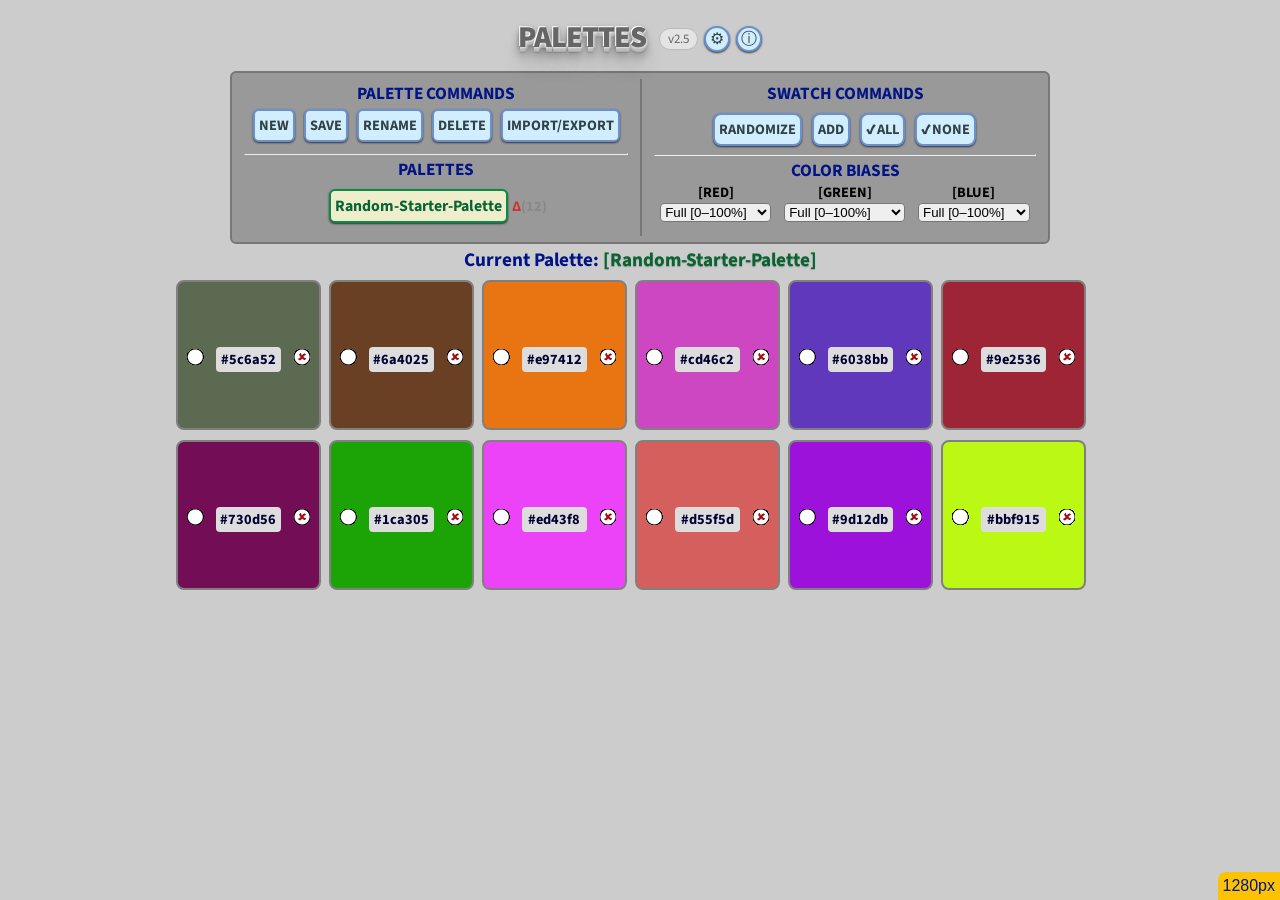
==== Palettes.html @ f2bbbe5a "Palettes v2.5 (formerly Palette Tweaker) Initial public release: vanilla-JS color palette editor, MI" ====
<!DOCTYPE html>
<html lang="en">
<head>
<meta charset="UTF-8">
<meta name="author" content="Dennis F. Freeze (DFF), monolithdesign.com">
<meta name="copyright" content="Dennis F. Freeze">
<meta name="description" content="Palettes: quickly create and edit color palettes with biased semi-random colors.">
<title>Palettes</title>
<link rel="shortcut icon" href="/favicon.ico" />
<meta name=viewport content="width=device-width, initial-scale=1">
<link rel="stylesheet" type="text/css" media="all" href="Palettes.css?v=20261003a" />
<link href='https://fonts.googleapis.com/css?family=Acme|Source+Sans+Pro:400,600,900' rel='stylesheet' type='text/css'>
</head>

<body>

<div id="outerbox">

<div id="header">
<h1>Palettes <span id="version-badge" class="version-badge">v2.5</span><a href="#0" id="settings-button" class="title-icon-button" title="Open the Settings/Help panel." aria-label="Settings">&#9881;<span class="settings-modified symbol-emphasis">&thinsp;&Delta;</span></a><a href="Palettes-Help.html" id="help-button" class="title-icon-button" title="Show the Help page for Palettes." aria-label="Help">&#9432;</a></h1>

<div id="header-columns">

<div class="command-box" id="column-palette">
  <h2 class="helping-header">PALETTE COMMANDS</h2>
  <a href="#0" id="new-button" class="command-button" title="Create a new Palette, and auto-fill it with random (and unbiased) colors.">NEW</a>
  <a href="#0" id="save-all-button" class="command-button" title="Save ALL palettes and settings in Local Storage in the browser.">SAVE</a>
  <a href="#0" id="rename-button" class="command-button" title="Rename the Current Palette.">RENAME</a>
  <a href="#0" id="delete-button" class="command-button" title="Delete the Current Palette.">DELETE</a>
  <a href="#0" id="exporter-button" class="command-button" title="Open the Import/Export/Merge panel.">IMPORT/EXPORT</a>
  <hr style="padding:0; margin-top:8px; margin-bottom:2px;" />
  <h2 class="helping-header">PALETTES</h2>
  <p id="palette-chooser"></p>
</div><!--   end of #column-palette   -->

<div class="command-box" id="column-swatch">
<h2 class="helping-header">SWATCH COMMANDS</h2>
<p id="palette-commands">
  <a href="#0" id="random-button" class="command-button"
    title="Randomize the UNSELECTED colors in the current Palette using current Color Bias settings.">RANDOMIZE</a>
  <a href="#0" id="add-button" class="command-button"
    title="Add a NEW color to the current Palette. Default suggestion uses current color biases.">ADD</a>
  <a href="#0" id="select-button" class="command-button"
    title="Select (check) ALL Color Swatches in this palette.">&#10004;&thinsp;ALL</a>
  <a href="#0" id="deselect-button" class="command-button"
    title="Deselect (uncheck) ALL Color Swatches in this palette.">&#10004;&thinsp;NONE</a>
</p>
<hr style="padding:0; margin-top:2px; margin-bottom:2px;" />
<h2 class="helping-header">COLOR BIASES</h2>
<div id="color-bias-table">
<div id="color-bias-row">
<div class="bias-label-column">&nbsp;[RED]&nbsp;<br>
<form id="select-bias-red" class="color-selector">
  <select id="selector-red">
  <option value="" disabled="disabled" selected="selected">Select RED Bias:</option>
  <option value="Full">Full [0&ndash;100%]</option>
  <option value="Minimum">Minimum [0%]</option>
  <option value="Least">Least [0&ndash;25%]</option>
  <option value="Less">Less [0&ndash;50%]</option>
  <option value="Middle">Middle [25%&ndash;75%]</option>
  <option value="Half">Half [50%]</option>
  <option value="More">More [50%&ndash;100%]</option>
  <option value="Most">Most [75%&ndash;100%]</option>
  <option value="Maximum">Maximum [100%]</option>
  </select>
</form>
</div>
<div class="bias-label-column">&nbsp;[GREEN]&nbsp;<br>
<form id="select-bias-green" class="color-selector">
  <select id="selector-green">
  <option value="" disabled="disabled" selected="selected">Select GREEN Bias:</option>
  <option value="Full">Full [0&ndash;100%]</option>
  <option value="Minimum">Minimum [0%]</option>
  <option value="Least">Least [0&ndash;25%]</option>
  <option value="Less">Less [0&ndash;50%]</option>
  <option value="Middle">Middle [25%&ndash;75%]</option>
  <option value="Half">Half [50%]</option>
  <option value="More">More [50%&ndash;100%]</option>
  <option value="Most">Most [75%&ndash;100%]</option>
  <option value="Maximum">Maximum [100%]</option>
  </select>
</form>
</div>
<div class="bias-label-column">&nbsp;[BLUE]&nbsp;<br>
<form id="select-bias-blue" class="color-selector">
  <select id="selector-blue">
  <option value="" disabled="disabled" selected="selected">Select BLUE Bias:</option>
  <option value="Full">Full [0&ndash;100%]</option>
  <option value="Minimum">Minimum [0%]</option>
  <option value="Least">Least [0&ndash;25%]</option>
  <option value="Less">Less [0&ndash;50%]</option>
  <option value="Middle">Middle [25%&ndash;75%]</option>
  <option value="Half">Half [50%]</option>
  <option value="More">More [50%&ndash;100%]</option>
  <option value="Most">Most [75%&ndash;100%]</option>
  <option value="Maximum">Maximum [100%]</option>
  </select>
</form>
</div>
</div><!--   #color-bias-row   -->
</div><!--   #color-bias-table   -->

</div><!--   end of #column-swatch   -->

</div><!--   end of #header-columns   -->

</div><!--   end of #header   -->

<div id="content">
<h2>Current Palette: <span id="pnspan"></span></h2>
<div id="palette">
<!-- Inject Color Boxes here! -->
</div><!--   end of #palette   -->

</div><!--   end of #content   -->

<!--   Import/Export modal (opened by the IMPORT/EXPORT button)   -->
<div class="modal-overlay" id="import-export-modal" aria-hidden="true">
<div class="modal-box" role="dialog" aria-labelledby="import-export-title">
<button type="button" class="modal-close" id="import-export-close" aria-label="Close Import/Export panel">&times;</button>
<div id="import-export-box">
<h2 class="helping-header" id="import-export-title">Palette Import / Export</h2>
<p style="line-height:2em;">
  <a href="#0" id="merge-buffer" class="command-button" title="Merge colors into the Current Palette.">MERGE</a>
  <a href="#0" id="import-buffer" class="command-button" title="Import a Palette.">IMPORT</a>
  <a href="#0" id="export-buffer" class="command-button" title="Export the current Palette as CSV list of colors. Use Shift-EXPORT to export all palettes.">EXPORT</a>
  <a href="#0" id="clear-buffer" class="command-button" title="Clear the Import/Export Buffer.">CLEAR</a>
</p>
<form id="import-export-form">
<textarea id="import-export-buffer" name="import-export-buffer" placeholder="PALETTES: optional name [in brackets], then comma-separated #RRGGBB colors. [Demo Name],#cc0000,#33ff33,#ccc,#aaf">
</textarea>
</form>
</div><!--   end of #import-export-box    -->
</div><!--   end of .modal-box   -->
</div><!--   end of #import-export-modal   -->

<!--   Settings modal (opened by the SETTINGS button)   -->
<div class="modal-overlay" id="settings-modal" aria-hidden="true">
<div class="modal-box" role="dialog" aria-labelledby="settings-title">
<button type="button" class="modal-close" id="settings-close" aria-label="Close Settings panel">&times;</button>
<div id="settings-help-panel">
<h2 class="helping-header" id="settings-title">Settings &amp; Help Panel</h2>
<div id="options-panel">
<h3 class="helping-header">Global Settings</h3>
<p class="display-option">DEFAULT PALETTE SIZE: <a href="#0" id="palette-sizer" title="Click to change default Palette Size.">
  <span id="palette-size-field">12</span></a></p>
<p class="display-option">DEFAULT SHIFT-JUMP SIZE: <a href="#0" id="jump-sizer" title="Click to change default Shifted-Jump Size.">
  <span id="jump-size-field">5</span></a></p>
<p class="display-option">BACKGROUND COLOR: <a href="#0" id="bg-colorer" title="Click to change Background Color behind swatches.">
  <span id="palette-bg-color">#cccccc</span></a></p>
<p class="display-option">SHOW OBVIOUS HEADINGS: <a href="#0" id="bg-headings" title="Turn off obvious Headings for a more compact display.">
  <span id="show-headings-flag">Yes</span></a></p>
<p class="display-option">VERBOSE ALERTS: <a href="#0" id="bg-verbose" title="Enable more verbose user interactions.">
  <span id="show-verbose-flag">Yes</span></a></p>
</div><!--   end of #options-panel   -->
<form id="hex-converter">
<h3 class="helping-header">Hex/Decimal Converter</h3>
<p>DEC: <input type="text" name="dec" size="12" placeholder="Decimal Number" onBlur="hex.value=(this.value-0).toString(16);" /><br />
<a href="#0" style="display:block; text-indent:2em;" title="Click here to convert either direction!">&#x25BC;CONVERT&#x25B2;</a>
HEX: <input type="text" name="hex" size="12" placeholder="Hexadecimal" onBlur="dec.value=parseInt(this.value,16);" />
</p></form>
</div><!--   end of #settings-help-panel   -->
</div><!--   end of .modal-box   -->
</div><!--   end of #settings-modal   -->

</div><!--   end of #outerbox   -->

<script src="Palettes.js?v=20261003a"></script>

</body>
</html>
---- Palettes.css ----
/* Generated by less 2.5.1 */
@charset "utf-8";
/*  CSS for Palettes (formerly Palette Tweaker) / Dennis Freeze / Monolith Design / dff.monolith.design@gmail.com  */
/*---------------------------------------------------
    LESS Elements 0.9
  ---------------------------------------------------
    A set of useful LESS mixins
    More info at: http://lesselements.com
  ---------------------------------------------------*/
.auto-center {
  margin-left: auto;
  margin-right: auto;
}
.button-hover {
  background-color: #ffcccc;
  border: 2px solid #d77;
}
.regular-link {
  color: #324143;
  background-color: none;
}
* {
  -ms-box-sizing: border-box;
  -moz-box-sizing: border-box;
  -webkit-box-sizing: border-box;
  box-sizing: border-box;
}
body {
  background-color: #ccc;
  font-family: 'Source Sans Pro', 'Palatino Linotype', 'Book Antiqua', Palatino, serif;
}
h1 {
  font: 1.9em 'Source Sans Pro', 'Century Gothic', 'Arial Black', Arial, san-serif;
  font-weight: 900;
  text-align: center;
  text-transform: uppercase;
  letter-spacing: -1px;
  display: block;
  margin: 0;
  color: #324143;
  color: #666;
  padding: 0 30px 12px 30px;
  text-shadow: -1px -1px 0px white, 1px 1px 3px white, 2px 2px 2px #999999, 0 1px 0 #cccccc, 0 2px 0 #c9c9c9, 0 3px 0 #bbbbbb, 0 4px 0 #b9b9b9, 0 5px 0 #aaaaaa, 0 6px 1px rgba(0, 0, 0, 0.1), 0 0 5px rgba(0, 0, 0, 0.1), 0 1px 3px rgba(0, 0, 0, 0.3), 0 3px 5px rgba(0, 0, 0, 0.2), 0 5px 10px rgba(0, 0, 0, 0.25), 0 10px 10px rgba(0, 0, 0, 0.2), 0 20px 20px rgba(0, 0, 0, 0.15);
}
h2 {
  font-weight: bold;
  font-size: 120%;
  color: #001485;
  text-align: center;
  margin-top: 2px;
  margin-bottom: 2px;
  padding: 0;
}
h3 {
  font-size: 105%;
}
hr {
  margin-top: 2px;
  margin-bottom: 2px;
}
form {
  padding: 0;
  margin: 0;
}
a {
  text-decoration: none;
  padding: 2px 4px;
  outline: none;
  border-bottom: none;
  -webkit-border-radius: 6px;
  -moz-border-radius: 6px;
  border-radius: 6px;
}
a:link {
  color: #324143;
  background-color: none;
}
a:visited {
  color: #324143;
  background-color: none;
}
a:hover {
  background-color: #ffcccc;
  color: #943236;
}
a:active {
  background-color: #ffcccc;
}
#outerbox {
  max-width: 960px;
  min-width: 320px;
  margin: 4px auto;
  padding: 8px;
  position: relative;
}
.version-badge {
  display: inline-block;
  vertical-align: middle;
  font-family: 'Source Sans Pro', Arial, sans-serif;
  font-size: 13px;
  font-weight: normal;
  text-transform: none;
  letter-spacing: normal;
  text-shadow: none;
  color: #666;
  background-color: #e4e4e4;
  border: 1px solid #bbb;
  padding: 1px 8px;
  margin-left: 8px;
  -webkit-border-radius: 999px;
  -moz-border-radius: 999px;
  border-radius: 999px;
}
/* Settings (gear) and Help (info) icon buttons, up on the title line next
   to the version badge — keeps the two command columns focused on
   palette/swatch words only. Sized and reset the same way .version-badge
   resets the h1's big embossed uppercase styling. */
.title-icon-button {
  position: relative;
  display: inline-block;
  vertical-align: middle;
  font-family: 'Source Sans Pro', Arial, sans-serif;
  text-transform: none;
  letter-spacing: normal;
  text-shadow: none;
  font-weight: normal;
  font-size: 16px;
  line-height: 22px;
  width: 26px;
  height: 26px;
  padding: 0;
  margin-left: 6px;
  text-align: center;
  color: #001485;
  background-color: #d0eeff;
  border: 2px solid #6c90cc;
  -webkit-border-radius: 50%;
  -moz-border-radius: 50%;
  border-radius: 50%;
  box-shadow: 0 1px 2px #333;
}
.title-icon-button:hover {
  color: #c33;
  background-color: #ffcccc;
  border: 2px solid #d77;
}
.title-icon-button .settings-modified {
  position: absolute;
  top: -4px;
  right: -4px;
}
/* Header commands + palette selector, side by side in one shared frame so
   the two columns read as a single structure. Collapses back to a single
   column below 860px — see the media query near the bottom. */
#header-columns {
  display: grid;
  grid-template-columns: minmax(260px, 1fr) minmax(260px, 1fr);
  gap: 0;
  align-items: stretch;
  max-width: 820px;
  margin: 0 auto;
  background-color: #999;
  border: 2px solid #777;
  -webkit-border-radius: 6px;
  -moz-border-radius: 6px;
  border-radius: 6px;
  padding: 6px 0;
}
/* Both columns keep the .command-box class for its bold/centered text and
   its "a" button treatment below, but the box look itself (background,
   border, radius) now lives once on #header-columns instead of twice. */
#header-columns .command-box {
  background-color: transparent;
  border: none;
  border-radius: 0;
  padding-bottom: 0;
}
.command-button {
  border: 2px solid #6c90cc;
  color: #001485;
  background-color: #d0eeff;
}
.command-box {
  font-weight: bold;
  font-size: 90%;
  background-color: #999;
  text-align: center;
  border: 2px solid #777;
  -webkit-border-radius: 6px;
  -moz-border-radius: 6px;
  border-radius: 6px;
  padding-bottom: 4px;
}
.command-box a {
  display: inline-block;
  padding: 4px;
  margin: 3px;
  box-shadow: 0 1px 2px #333;
}
.command-box a:hover {
  color: #c33;
  background-color: #ffcccc;
  border: 2px solid #d77;
}
#palette-name {
  font-weight: bold;
  font-size: 115%;
  color: #001485;
  text-align: center;
  margin-top: 0;
  margin-bottom: 0;
  padding: 0;
}
#pnspan {
  color: #086432;
  text-shadow: 0 1px 1px #999;
}
#palette-commands {
  text-align: center;
  font-weight: bold;
  margin: 4px auto;
}
#palette-commands a {
  display: inline-block;
  /* Match .command-box a's 4px all around (was 2px top/bottom only), so
     these buttons come out the same height as the Palette Commands
     buttons in the other column instead of standing shorter. */
  padding: 4px;
  margin-right: 4px;
  margin-bottom: 4px;
  -webkit-border-radius: 8px;
  -moz-border-radius: 8px;
  border-radius: 8px;
}
#palette-commands a:hover {
  color: #c33;
  background-color: #ffcccc;
  border: 2px solid #d77;
  padding: 4px;
}
#column-palette,
#column-swatch {
  padding: 0 12px;
}
/* Extra #header-columns prefix out-specifies the ".command-box" box-look
   reset above, so the divider actually shows. */
#header-columns #column-swatch {
  border-left: 2px solid #777;
}
.select-palette {
  border: 1px solid #001485;
  box-shadow: 0 1px 3px #333;
}
.current-selection {
  color: #086432 !important;
  font-size: 110%;
  background-color: #eec !important;
  border: 2px solid #098d46;
  box-shadow: 0 -1px 3px #996633;
}
.current-selection:hover {
  border: 2px solid #b84;
}
#palette-chooser {
  text-align: center;
  hyphens: none;
  -webkit-hyphens: none;
  word-break: none;
  margin-top: 4px;
  margin-bottom: 2px;
}
#palette-chooser a {
  color: #3354b5;
  background-color: #eee;
  margin-right: 4px;
}
#palette-chooser a:hover {
  background-color: #ffcccc;
}
.palette-chooser-box {
  display: inline-block;
  padding-left: 4px;
  padding-right: 4px;
  margin-bottom: 8px;
  color: #888;
}
#color-bias-table {
  display: table;
  width: 100%;
  margin-bottom: 0;
}
#color-bias-row {
  display: table-row;
  table-layout: fixed;
  line-height: 1.4em;
}
.bias-label-column {
  display: table-cell;
  padding-top: 0;
  font-weight: bold;
  text-align: center;
  overflow: hidden;
}
.color-selector select {
  width: 90%;
  -webkit-border-radius: 4px;
  -moz-border-radius: 4px;
  border-radius: 4px;
}
.colorbox {
  display: inline-block;
  width: 145px;
  height: 150px;
  margin: 4px 0 0 8px;
  position: relative;
  overflow: hidden;
  border: 2px solid #808080;
  -webkit-border-radius: 8px;
  -moz-border-radius: 8px;
  border-radius: 8px;
}
.colorbox p {
  padding: 2px;
  margin: 10% auto;
  background-color: #ddd;
  color: #003;
  text-align: center;
  width: 4.5em;
  font-size: 90%;
  font-weight: bold;
}
.colorbox input {
  margin: auto;
}
.colorbox table {
  margin: 0 auto 12px auto;
  padding: 0;
  background-color: #ccc;
  text-align: center;
  font-weight: bold;
  border-spacing: 0;
  border-collapse: collapse;
  border: 2px solid #fff;
}
.color-label {
  -webkit-border-radius: 4px;
  -moz-border-radius: 4px;
  border-radius: 4px;
}
.color-label:hover {
  color: #a33;
  cursor: pointer;
}
a:hover.inc_red,
a:hover.dec_red,
a:hover.inc_green,
a:hover.dec_green,
a:hover.inc_blue,
a:hover.dec_blue {
  background-color: transparent !important;
}
a.nounder:link {
  border: none !important;
  background-color: transparent !important;
  text-decoration: none;
}
a.nounder:hover {
  background-color: transparent !important;
  color: #f00;
}
.keep_button {
  position: absolute;
  top: 45%;
  left: 8px;
}
.drop_button {
  position: absolute;
  top: 45%;
  right: 8px;
}
.plus_block {
  margin-top: 24px !important;
}
.plus_block,
.minus_block,
.other_block {
  width: 80%;
  margin: 2px auto;
  text-align: center;
}
.colorbox .plus_block,
.colorbox .minus_block {
  visibility: hidden;
}
.colorbox:hover .plus_block,
.colorbox:hover .minus_block {
  visibility: visible;
}
.button {
  padding: 2px;
  background-color: #ccc;
  font-weight: bold;
  text-align: center;
}
/* Import/Export and Settings modals. #import-export-box and
   #settings-help-panel keep their own existing look (background, padding,
   border-radius) unchanged below — .modal-box is just the dimmed backdrop
   and the centered, scrollable frame around them. */
.modal-overlay {
  display: none;
  position: fixed;
  inset: 0;
  background-color: rgba(0, 0, 0, 0.82);
  z-index: 1000;
  padding: 24px 12px;
  overflow-y: auto;
}
.modal-overlay.is-open {
  display: flex;
  align-items: flex-start;
  justify-content: center;
}
.modal-box {
  position: relative;
  width: 100%;
  max-width: 620px;
  margin: auto;
}
.modal-close {
  position: absolute;
  top: -14px;
  right: -14px;
  width: 32px;
  height: 32px;
  line-height: 28px;
  padding: 0;
  font-size: 20px;
  font-weight: bold;
  color: #001485;
  background-color: #d0eeff;
  border: 2px solid #6c90cc;
  -webkit-border-radius: 50%;
  -moz-border-radius: 50%;
  border-radius: 50%;
  cursor: pointer;
  box-shadow: 0 1px 2px #333;
}
.modal-close:hover {
  color: #c33;
  background-color: #ffcccc;
  border-color: #d77;
}
body.modal-open {
  overflow: hidden;
}
/* Settings / Help Panel */
#settings-help-panel {
  text-align: center;
}
#settings-help-panel input {
  -webkit-border-radius: 4px;
  -moz-border-radius: 4px;
  border-radius: 4px;
}
#hex-converter,
#options-panel {
  display: inline-block;
  vertical-align: text-top;
  margin-right: 24px !important;
}
#hex-converter,
#options-panel {
  -webkit-border-radius: 8px;
  -moz-border-radius: 8px;
  border-radius: 8px;
  border: 2px solid #001485;
  background-color: #e4e4e4;
  min-width: 300px;
  max-width: 360px;
  margin: 8px auto;
}
#hex-converter h3,
#options-panel h3 {
  text-align: center;
  padding: 2px;
  margin: 0 auto;
  color: #001485;
  background-color: #c0c0c0;
  border-bottom: 2px solid #001485;
  border-radius: 8px 8px 0 0;
}
#hex-converter p {
  text-align: center;
  font-weight: bold;
}
.settings-modified {
  display: none;
}
.display-option {
  text-align: center;
  font-weight: bold;
}
#options-panel {
  min-width: 300px;
  max-width: 360px;
}
#options-panel a {
  background-color: #bbb;
}
#options-panel a:hover {
  background-color: #ffcccc;
}
#palette-size-field,
#jump-size-field,
#palette-bg-color,
#show-verbose-flag,
#show-headings-flag {
  color: #33f;
  padding: 2px;
  -webkit-border-radius: 4px;
  -moz-border-radius: 4px;
  border-radius: 4px;
}
#import-export-box,
#main-help-box {
  min-width: 300px;
  max-width: 960px;
  text-align: center;
  font-weight: bold;
  margin-left: auto;
  margin-right: auto;
}
#import-export-form {
  width: 90%;
  margin-left: auto;
  margin-right: auto;
  vertical-align: text-top;
}
#import-export-form textarea {
  width: 100% !important;
  background-color: #eee;
  border: 1px solid #666;
  -webkit-border-radius: 8px;
  -moz-border-radius: 8px;
  border-radius: 8px;
  margin-bottom: 8px;
}
#import-export-buffer {
  width: 100%;
  height: 6em;
  font-size: 90%;
  min-width: 300px;
  max-width: 960px;
}
#merge-buffer,
#import-buffer,
#export-buffer,
#clear-buffer {
  padding: 3px;
  margin-bottom: 4px;
  margin-right: 12px;
  font-weight: bold;
  -webkit-border-radius: 8px;
  -moz-border-radius: 8px;
  border-radius: 8px;
  -webkit-box-shadow: 0 1px 2px 0.2 1px 2px rgba(0, 0, 0, 0.1);
  -moz-box-shadow: 0 1px 2px 0.2 1px 2px rgba(0, 0, 0, 0.1);
  box-shadow: 0 1px 2px 0.2 1px 2px rgba(0, 0, 0, 0.1);
}
#merge-buffer:hover,
#import-buffer:hover,
#export-buffer:hover,
#clear-buffer:hover {
  color: #c63;
  padding: 3px;
  background-color: #ffcccc;
  border: 2px solid #d77;
}
/*   Settings for Palettes-Help.html   */
#settings-help-panel,
#import-export-box,
#main-help-box {
  margin-top: 12px;
  -webkit-border-radius: 8px;
  -moz-border-radius: 8px;
  border-radius: 8px;
  border: 1px solid #ccc;
}
#main-help-box {
  background-color: #f0f4f8;
  padding: 8px;
  text-align: left;
  font-weight: normal;
}
#main-help-box .command-button {
  font-weight: bold;
  -webkit-box-shadow: 0 1px 2px 0.2 1px 2px rgba(0, 0, 0, 0.1);
  -moz-box-shadow: 0 1px 2px 0.2 1px 2px rgba(0, 0, 0, 0.1);
  box-shadow: 0 1px 2px 0.2 1px 2px rgba(0, 0, 0, 0.1);
}
#main-help-box h3 {
  text-align: center;
  margin-top: 16px;
  margin-bottom: 4px;
}
#main-help-box p,
#main-help-box ul {
  width: 80%;
  margin: 4px auto 8px;
}
#help-buttons-box {
  text-align: center;
  line-height: 2.7em;
}
#help-buttons-box .command-button {
  margin-right: 6px;
}
.bias-settings {
  width: 50%;
  min-width: 320px;
  margin: 8px auto;
}
.bias-settings thead {
  background-color: #9dd;
  font-weight: bold;
  text-align: center;
}
.bias-settings tbody tr:nth-child(odd) {
  background: #eee;
}
.bias-settings tbody td {
  text-align: center;
}
.bias-settings tbody td:nth-child(1) {
  background: #9ff;
  text-align: left;
}
.bias-settings td {
  padding: 4px;
  font-weight: bold;
}
.helping-header {
  margin-top: 2px;
  margin-bottom: 0;
}
.help-image {
  float: right;
  margin-left: 8px;
}
.help-big-image {
  display: block;
  margin: auto;
  max-width: 100%;
}
.symbol-emphasis {
  color: #cc3333;
}
.namestring {
  font-weight: bold;
}
.term-highlight {
  color: #36F;
  font-weight: bold;
  font-family: "Lucida Console", Monaco, monospace;
}
.emdashed:before {
  content: "\2014";
}
.emdashed:after {
  content: "\2014";
}
.embiggen {
  font-size: 120%;
  color: #60F !important;
}
@media screen and (max-width: 860px) {
  /* Two ~400px columns need more room than this to look right — stack
     Commands above Palettes/Color Biases instead. */
  #header-columns {
    grid-template-columns: 1fr;
    max-width: 450px;
  }
  #header-columns #column-swatch {
    border-left: none;
    border-top: 2px solid #777;
    margin-top: 4px;
    padding-top: 8px;
  }
}
@media screen and (max-width: 640px) {
  #palette {
    text-align: center;
  }
  #main-help-box p,
  #main-help-box ul {
    width: 94%;
  }
  .help-image {
    float: none;
    display: block;
    margin: auto;
    max-width: 100%;
  }
}
@media screen and (max-width: 400px) {
  body {
    padding: 0;
    margin: 0;
  }
  #outerbox {
    padding: 0;
    margin: 0;
    background-color: #fff;
    -webkit-border-radius: 0;
    -moz-border-radius: 0;
    border-radius: 0;
  }
  .color-selector select {
    width: 80%;
    -webkit-border-radius: 4px;
    -moz-border-radius: 4px;
    border-radius: 4px;
    font-size: 80%;
  }
  #import-export-buffer {
    max-width: 300px;
  }
}
@media screen and (max-width: 340px) {
  .command-box {
    -webkit-border-radius: 0;
    -moz-border-radius: 0;
    border-radius: 0;
    padding: 0;
    margin: 0;
  }
  #column-palette,
  #column-swatch {
    width: 100%;
    margin: 0;
    padding: 4px;
  }
  .colorbox {
    width: 140px;
    height: 130px;
    margin: 2px 0 0 2px;
  }
  .colorbox p {
    padding: 2px;
    margin: 2% auto;
    background-color: #ddd;
    color: #003;
    width: 4.5em;
  }
  #hex-converter,
  #options-panel,
  #import-export {
    display: block;
    width: 94%;
    margin-right: auto !important;
  }
}
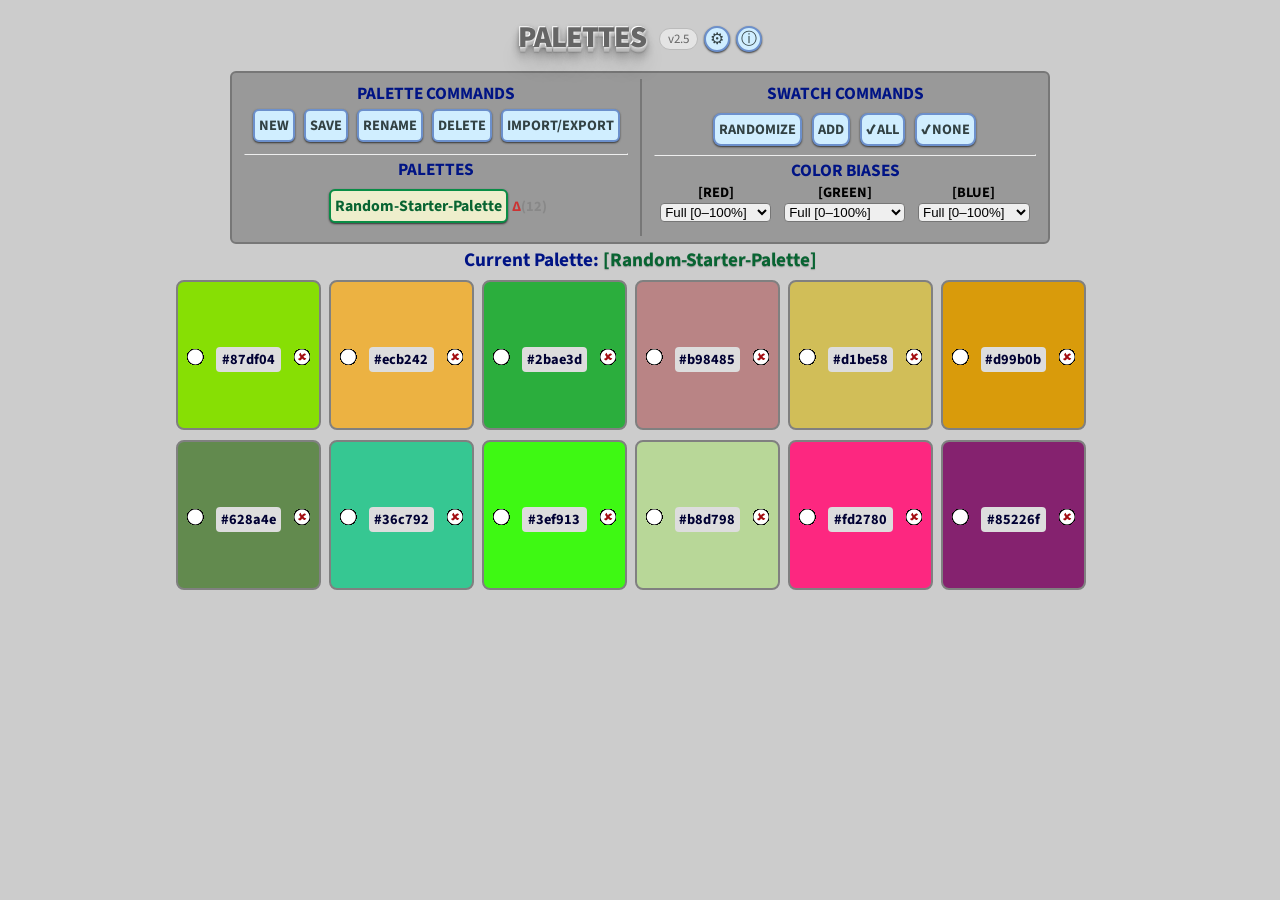
==== commit 2359bff1: "Remove the debug viewport-width badge Co-Authored-By: Claude Opus 5.5 <noreply@anthropic.com> Claude" ====
--- a/Palettes.html
+++ b/Palettes.html
@@ -165,7 +165,7 @@
 
 </div><!--   end of #outerbox   -->
 
-<script src="Palettes.js?v=20261003a"></script>
+<script src="Palettes.js?v=20261005a"></script>
 
 </body>
 </html>
